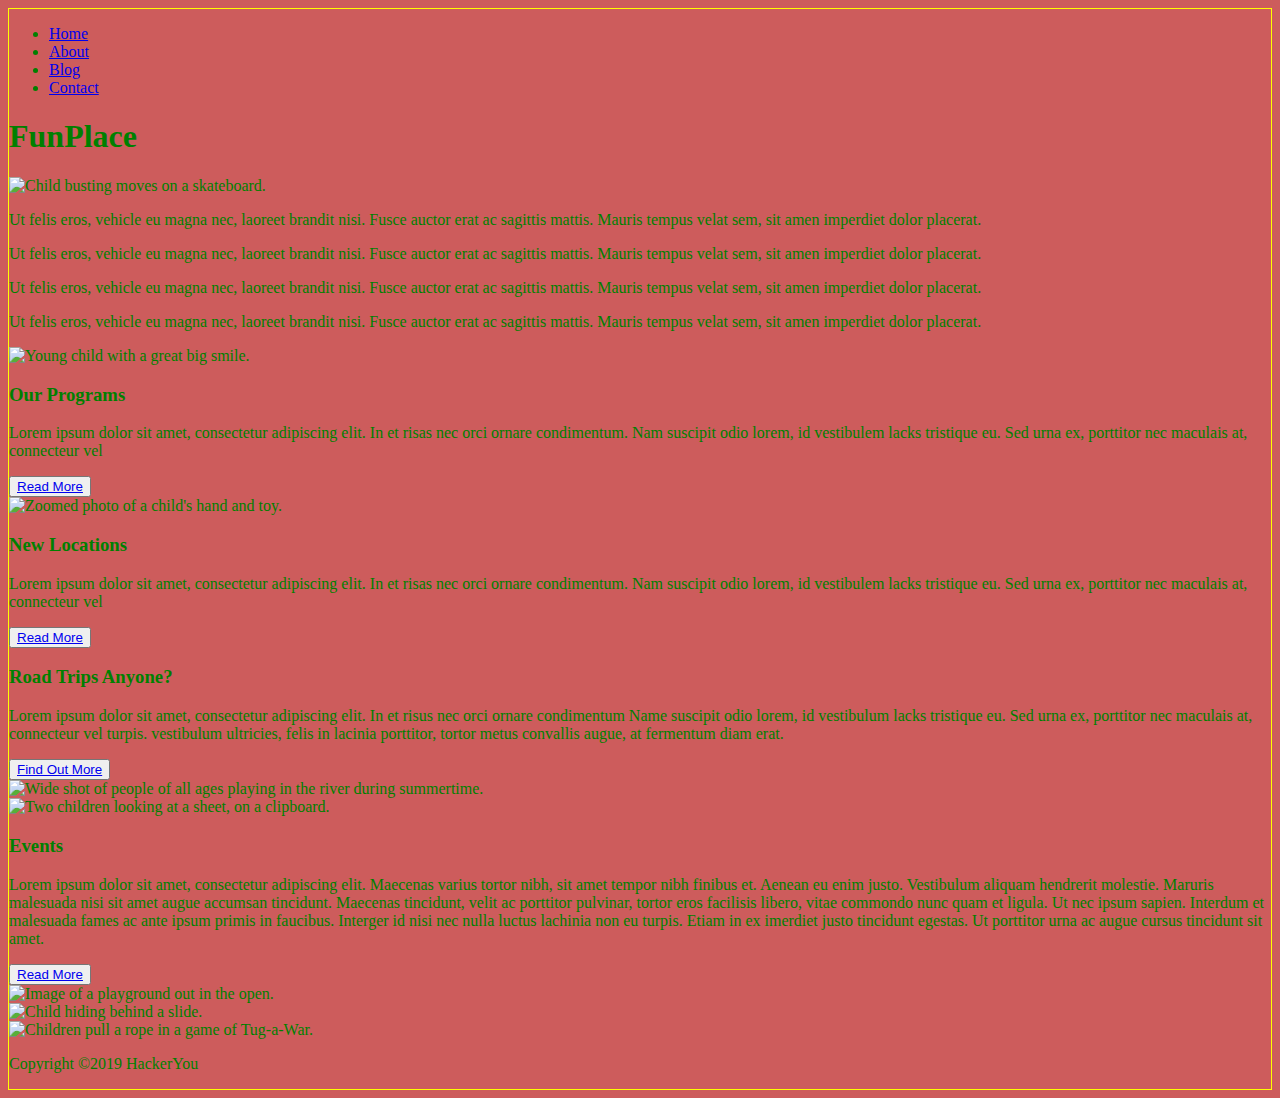
==== index.html @ c9415a41 "initial init. layouts v1.0" ====
<!DOCTYPE html>
<html lang="en">
<head>
  <meta charset="UTF-8">
  <meta name="viewport" content="width=device-width, initial-scale=1.0">
  <meta http-equiv="X-UA-Compatible" content="ie=edge">
  <title>FunPlace</title>
  <!-- LINK(S): These are links to font types (GOOGLE FONTS). -->
  <link href="https://fonts.googleapis.com/css?family=Roboto:300,400,700|Walter+Turncoat" rel="stylesheet">
  <!-- LINK(S): These are links to webpage ICON/ LOGO. -->
  <!-- LINK(S): These are links to font logos (FONTAWESOME). -->
  <link rel="stylesheet" href="https://use.fontawesome.com/releases/v5.8.1/css/all.css"
    integrity="sha384-50oBUHEmvpQ+1lW4y57PTFmhCaXp0ML5d60M1M7uH2+nqUivzIebhndOJK28anvf" crossorigin="anonymous">
  <!-- LINK(S): These are links to STYLESHEETS. -->
  <link rel="stylesheet" type="text/css" href="./styles/styles.css">
</head>
  <body>
    <!-- ----------------------------------------------------------------------------------------------------- -->
    <!-- HEADER: HERO | START (Header Hero/ Top Navigation/ HERO H1 + Img) -->
    <header class="hero">
      <!-- ADD: BACKGROUND Image (Playground) onto .hero -->
      <div class="wrapper">
        <nav class="topNavi">
          <ul>
            <li> <a href="#home">Home</a></li>
            <li> <a href="#about">About</a></li>
            <li><a href="#blog">Blog</a></li>
            <li><a href="#contact">Contact</a></li>
          </ul>
        </nav>
        <div class="heroLeft">
          <h1>FunPlace</h1>
        </div>
        <div class="heroRight">
          <img src="" alt="Child busting moves on a skateboard.">
        </div>
      </div>
    </header>
    <!-- SECTION: HERO  | END -->
    <!-- ----------------------------------------------------------------------------------------------------- -->
    <!-- SECTION: ABOUT | START (About Information Left + Right) -->
    <section class="about">
      <div class="aboutLeft">
        <!-- ABOUT: NEW SPACE -->
        <div class="aboutContent">
          <div class="aboutIcons">
            <i class="fas fa-home"></i>
          </div>
          <div class="aboutText">
            <!-- PLACEHOLDER: TEXT -->
            <p>Ut felis eros, vehicle eu magna nec, laoreet brandit nisi. Fusce auctor erat ac sagittis mattis. Mauris tempus velat
            sem, sit amen imperdiet dolor placerat.</p>
          </div>
        </div>
        <!-- ABOUT: BLOG -->
        <div class="aboutContent">
          <div class="aboutIcons">
            <!-- PLACEHOLDER: ICON -->
            <i class="fas fa-file"></i>
          </div>
          <div class="aboutText">
            <!-- PLACEHOLDER: TEXT -->
            <p>Ut felis eros, vehicle eu magna nec, laoreet brandit nisi. Fusce auctor erat ac sagittis mattis. Mauris tempus
              velat
              sem, sit amen imperdiet dolor placerat.</p>
          </div>
        </div>
      </div>
      <div class="aboutRight">
        <!-- ABOUT: CONMMUNITY -->
        <div class="aboutContent">
          <div class="aboutIcons">
            <i class="fas fa-users"></i>
          </div>
          <div class="aboutText">
            <!-- PLACEHOLDER: TEXT -->
            <p>Ut felis eros, vehicle eu magna nec, laoreet brandit nisi. Fusce auctor erat ac sagittis mattis. Mauris tempus velat sem, sit amen imperdiet dolor placerat.</p>
          </div>
        </div>
        <!-- ABOUT: CONTACT -->
        <div class="aboutContent">
          <div class="aboutIcons">
            <i class="fas fa-phone"></i>
          </div>
          <div class="aboutText">
            <!-- PLACEHOLDER: TEXT -->
            <p>Ut felis eros, vehicle eu magna nec, laoreet brandit nisi. Fusce auctor erat ac sagittis mattis. Mauris tempus velat sem, sit amen imperdiet dolor placerat.</p>
          </div>
        </div>
      </div>
    </section>
    <!-- SECTION: ABOUT | END -->
    <!-- ----------------------------------------------------------------------------------------------------- -->
    <!-- SECTION: INFORMATION | START (Information TOP: Image Left + Text Left, BOTTOM: Text Right, Image Left)-->
    <section class="information">
      <!-- NOTE: No general wrapper needed because of margining layouts -->
      <!-- NOTE: Layout vertical or horizontal? -->
      <div class="infoTop">
        <div class="infoImage">
          <img src="" alt="Young child with a great big smile. ">
        </div>
        <div class="infoText">
          <h3>Our Programs</h3>
          <p>Lorem ipsum dolor sit amet, consectetur adipiscing elit. In et risas nec orci ornare condimentum. Nam suscipit odio
          lorem, id vestibulem lacks tristique eu. Sed urna ex, porttitor nec maculais at, connecteur vel</p>
          <div class="buttonWrapper">
            <button><a href="#readMore">Read More</a></button>
          </div>
        </div>
      </div>
      <div class="infoBottom">
        <div class="infoImage">
          <img src="" alt="Zoomed photo of a child's hand and toy. ">
        </div>
        <div class="infoText">
          <h3>New Locations</h3>
          <p>Lorem ipsum dolor sit amet, consectetur adipiscing elit. In et risas nec orci ornare condimentum. Nam suscipit odio
          lorem, id vestibulem lacks tristique eu. Sed urna ex, porttitor nec maculais at, connecteur vel</p>
          <div class="buttonWrapper">
            <button><a href="#readMore">Read More</a></button>
          </div>
        </div>
      </div>
    </section>
    <!-- SECTION: INFORMATION | END -->
    <!-- ----------------------------------------------------------------------------------------------------- -->
    <!-- SECTION: ROADTRIP | START (Roadtrip Text + Banner Image) -->
    <section class="roadTrip">
      <div class="wrapper">
        <div class="roadTripText">
          <h3>Road Trips Anyone?</h3>
          <p>Lorem ipsum dolor sit amet, consectetur adipiscing elit. In et risus nec orci ornare condimentum Name suscipit odio
          lorem, id vestibulum lacks tristique eu. Sed urna ex, porttitor nec maculais at, connecteur vel turpis. vestibulum
          ultricies, felis in lacinia porttitor, tortor metus convallis augue, at fermentum diam erat.</p>
          <div class="buttonWrapper">
            <button><a href="#readMore">Find Out More</a></button>
          </div>
        </div>
        <div class="roadTripImage">
          <img src="" alt="Wide shot of people of all ages playing in the river during summertime.">
        </div>
      </div>
    </section>
    <!-- SECTION: ROADTRIP | END -->
    <!-- ----------------------------------------------------------------------------------------------------- -->
    <!-- SECTION: EVENTS| START (Image Left + Event Text ) -->
    <section class="events">
      <div class="wrapper">
        <div class="eventsImage">
          <img src="" alt="Two children looking at a sheet, on a clipboard.">
        </div>
        <div class="eventsText">
          <h3>Events</h3>
          <p>Lorem ipsum dolor sit amet, consectetur adipiscing elit. Maecenas varius tortor nibh, sit amet tempor nibh finibus
          et. Aenean eu enim justo. Vestibulum aliquam hendrerit molestie. Maruris malesuada nisi sit amet augue accumsan tincidunt.
          Maecenas tincidunt, velit ac porttitor pulvinar, tortor eros facilisis libero, vitae commondo nunc quam et ligula. Ut nec
          ipsum sapien. Interdum et malesuada fames ac ante ipsum primis in faucibus. Interger id nisi nec nulla luctus lachinia non
          eu turpis. Etiam in ex imerdiet justo tincidunt egestas. Ut porttitor urna ac augue cursus tincidunt sit amet.</p>
          <div class="buttonWrapper">
            <button><a href="#readMore">Read More</a></button>
          </div>
        </div>
      </div>
    </section>
    <!-- SECTION: EVENTS | END -->
    <!-- ----------------------------------------------------------------------------------------------------- -->
    <!-- SECTION: GALLERY | START (3X Image - Playground, Child Hiding, Tug a War) -->
    <section class="gallery">
      <div class="wrapper">
        <div class="galleryImage">
          <img src="" alt="Image of a playground out in the open.">
        </div>
        <div class="galleryImage">
          <img src="" alt="Child hiding behind a slide.">
        </div>
        <div class="galleryImage">
          <img src="" alt="Children pull a rope in a game of Tug-a-War.">
        </div>
      </div>
    </section>
    <!-- SECTION: GALLERY | END -->
    <!-- ----------------------------------------------------------------------------------------------------- -->
    <!-- SECTION: FOOTER | START (Copyright) -->
    <footer class="copyRight">
      <p>Copyright &copy;2019 HackerYou</p>
    </footer>
    <!-- SECTION: FOOTER | END -->
    <!-- ----------------------------------------------------------------------------------------------------- -->
  </body>
</html>
---- styles/styles.css ----
body {
  background: indianred;
  color: green;
  border: 1px solid yellow;
}
/*# sourceMappingURL=styles.css.map */
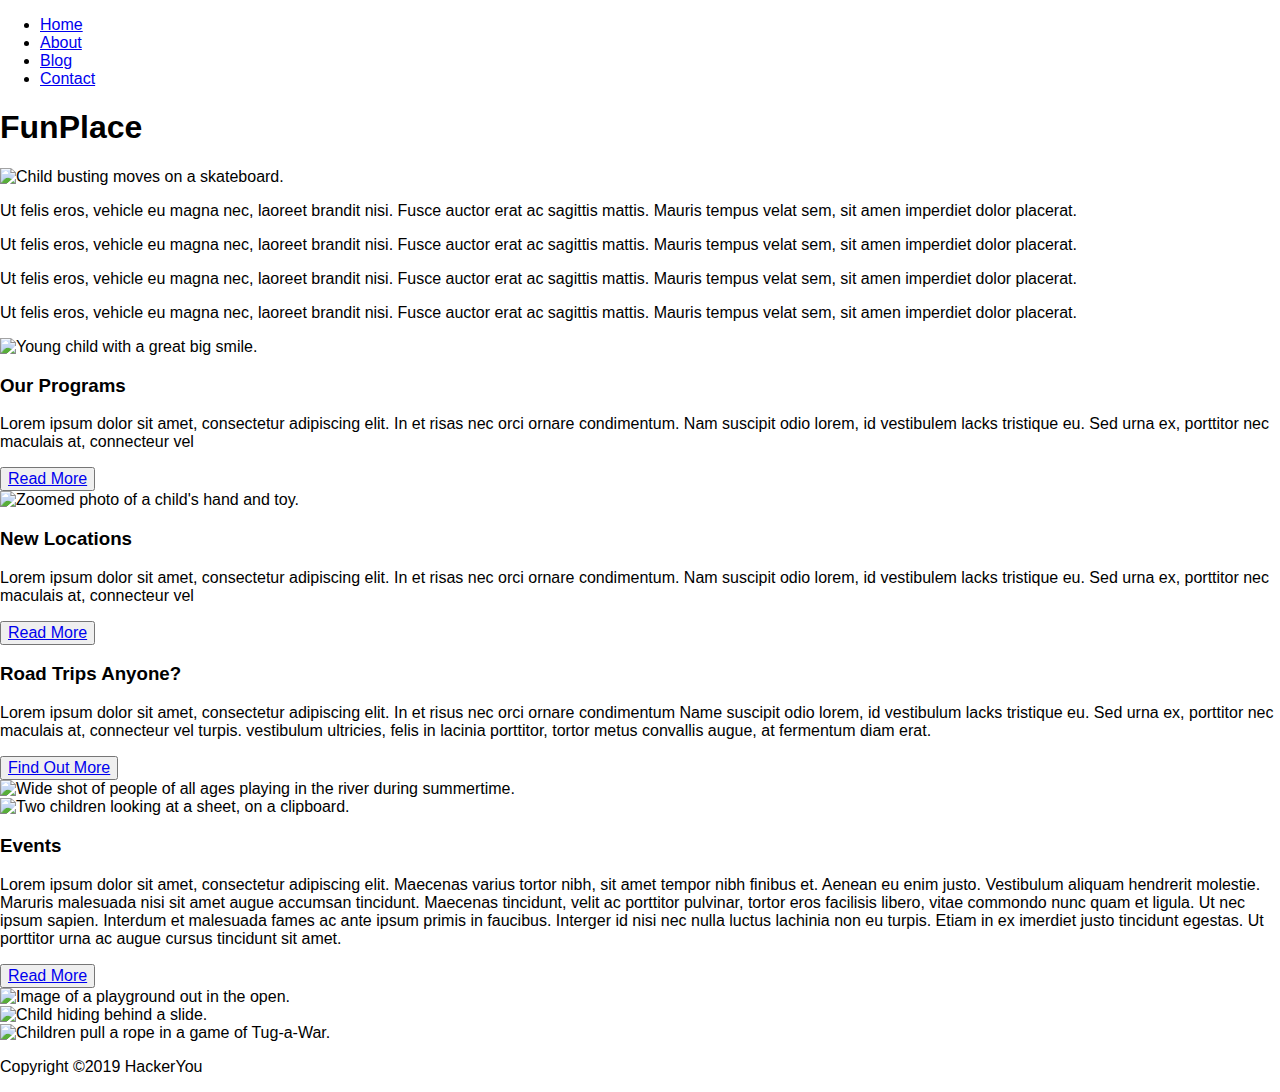
==== commit 14ab1dda: "scss folders added, imported" ====
--- a/index.html
+++ b/index.html
@@ -12,7 +12,7 @@
   <link rel="stylesheet" href="https://use.fontawesome.com/releases/v5.8.1/css/all.css"
     integrity="sha384-50oBUHEmvpQ+1lW4y57PTFmhCaXp0ML5d60M1M7uH2+nqUivzIebhndOJK28anvf" crossorigin="anonymous">
   <!-- LINK(S): These are links to STYLESHEETS. -->
-  <link rel="stylesheet" type="text/css" href="./styles/styles.css">
+  <link rel="stylesheet" type="text/css" href="./styles/main.css">
 </head>
   <body>
     <!-- ----------------------------------------------------------------------------------------------------- -->
@@ -180,11 +180,11 @@
     </section>
     <!-- SECTION: GALLERY | END -->
     <!-- ----------------------------------------------------------------------------------------------------- -->
-    <!-- SECTION: FOOTER | START (Copyright) -->
+    <!-- FOOTER: COPYRIGHT | START (Copyright) -->
     <footer class="copyRight">
       <p>Copyright &copy;2019 HackerYou</p>
     </footer>
-    <!-- SECTION: FOOTER | END -->
+    <!-- FOOTER: COPYRIGHT | END -->
     <!-- ----------------------------------------------------------------------------------------------------- -->
   </body>
-</html>+</html>
--- a/styles/main.css
+++ b/styles/main.css
@@ -0,0 +1,183 @@
+article, aside, details, figcaption, figure, footer, header, hgroup, nav, section, summary {
+  display: block;
+}
+
+audio, canvas, video {
+  display: inline-block;
+}
+
+audio:not([controls]) {
+  display: none;
+  height: 0;
+}
+
+[hidden] {
+  display: none;
+}
+
+html {
+  font-family: sans-serif;
+  -webkit-text-size-adjust: 100%;
+  -ms-text-size-adjust: 100%;
+}
+
+a:focus {
+  outline: thin dotted;
+}
+
+a:active, a:hover {
+  outline: 0;
+}
+
+h1 {
+  font-size: 2em;
+}
+
+abbr[title] {
+  border-bottom: 1px dotted;
+}
+
+b, strong {
+  font-weight: 700;
+}
+
+dfn {
+  font-style: italic;
+}
+
+mark {
+  background: #ff0;
+  color: #000;
+}
+
+code, kbd, pre, samp {
+  font-family: monospace, serif;
+  font-size: 1em;
+}
+
+pre {
+  white-space: pre-wrap;
+  word-wrap: break-word;
+}
+
+q {
+  quotes: \201C \201D \2018 \2019;
+}
+
+small {
+  font-size: 80%;
+}
+
+sub, sup {
+  font-size: 75%;
+  line-height: 0;
+  position: relative;
+  vertical-align: baseline;
+}
+
+sup {
+  top: -.5em;
+}
+
+sub {
+  bottom: -.25em;
+}
+
+img {
+  border: 0;
+}
+
+svg:not(:root) {
+  overflow: hidden;
+}
+
+fieldset {
+  border: 1px solid silver;
+  margin: 0 2px;
+  padding: .35em .625em .75em;
+}
+
+button, input, select, textarea {
+  font-family: inherit;
+  font-size: 100%;
+  margin: 0;
+}
+
+button, input {
+  line-height: normal;
+}
+
+button, html input[type=button], input[type=reset], input[type=submit] {
+  -webkit-appearance: button;
+  cursor: pointer;
+}
+
+button[disabled], input[disabled] {
+  cursor: default;
+}
+
+input[type=checkbox], input[type=radio] {
+  -webkit-box-sizing: border-box;
+          box-sizing: border-box;
+  padding: 0;
+}
+
+input[type=search] {
+  -webkit-appearance: textfield;
+  -webkit-box-sizing: content-box;
+  box-sizing: content-box;
+}
+
+input[type=search]::-webkit-search-cancel-button, input[type=search]::-webkit-search-decoration {
+  -webkit-appearance: none;
+}
+
+textarea {
+  overflow: auto;
+  vertical-align: top;
+}
+
+table {
+  border-collapse: collapse;
+  border-spacing: 0;
+}
+
+body, figure {
+  margin: 0;
+}
+
+legend, button::-moz-focus-inner, input::-moz-focus-inner {
+  border: 0;
+  padding: 0;
+}
+
+.clearfix:after {
+  visibility: hidden;
+  display: block;
+  font-size: 0;
+  content: '';
+  clear: both;
+  height: 0;
+}
+
+* {
+  -webkit-box-sizing: border-box;
+  box-sizing: border-box;
+  -webkit-font-smoothing: antialiased;
+  -moz-osx-font-smoothing: grayscale;
+}
+
+.visuallyHidden:not(:focus):not(:active) {
+  position: absolute;
+  width: 1px;
+  height: 1px;
+  margin: -1px;
+  border: 0;
+  padding: 0;
+  white-space: nowrap;
+  -webkit-clip-path: inset(100%);
+          clip-path: inset(100%);
+  clip: rect(0 0 0);
+  overflow: hidden;
+}
+/*# sourceMappingURL=main.css.map */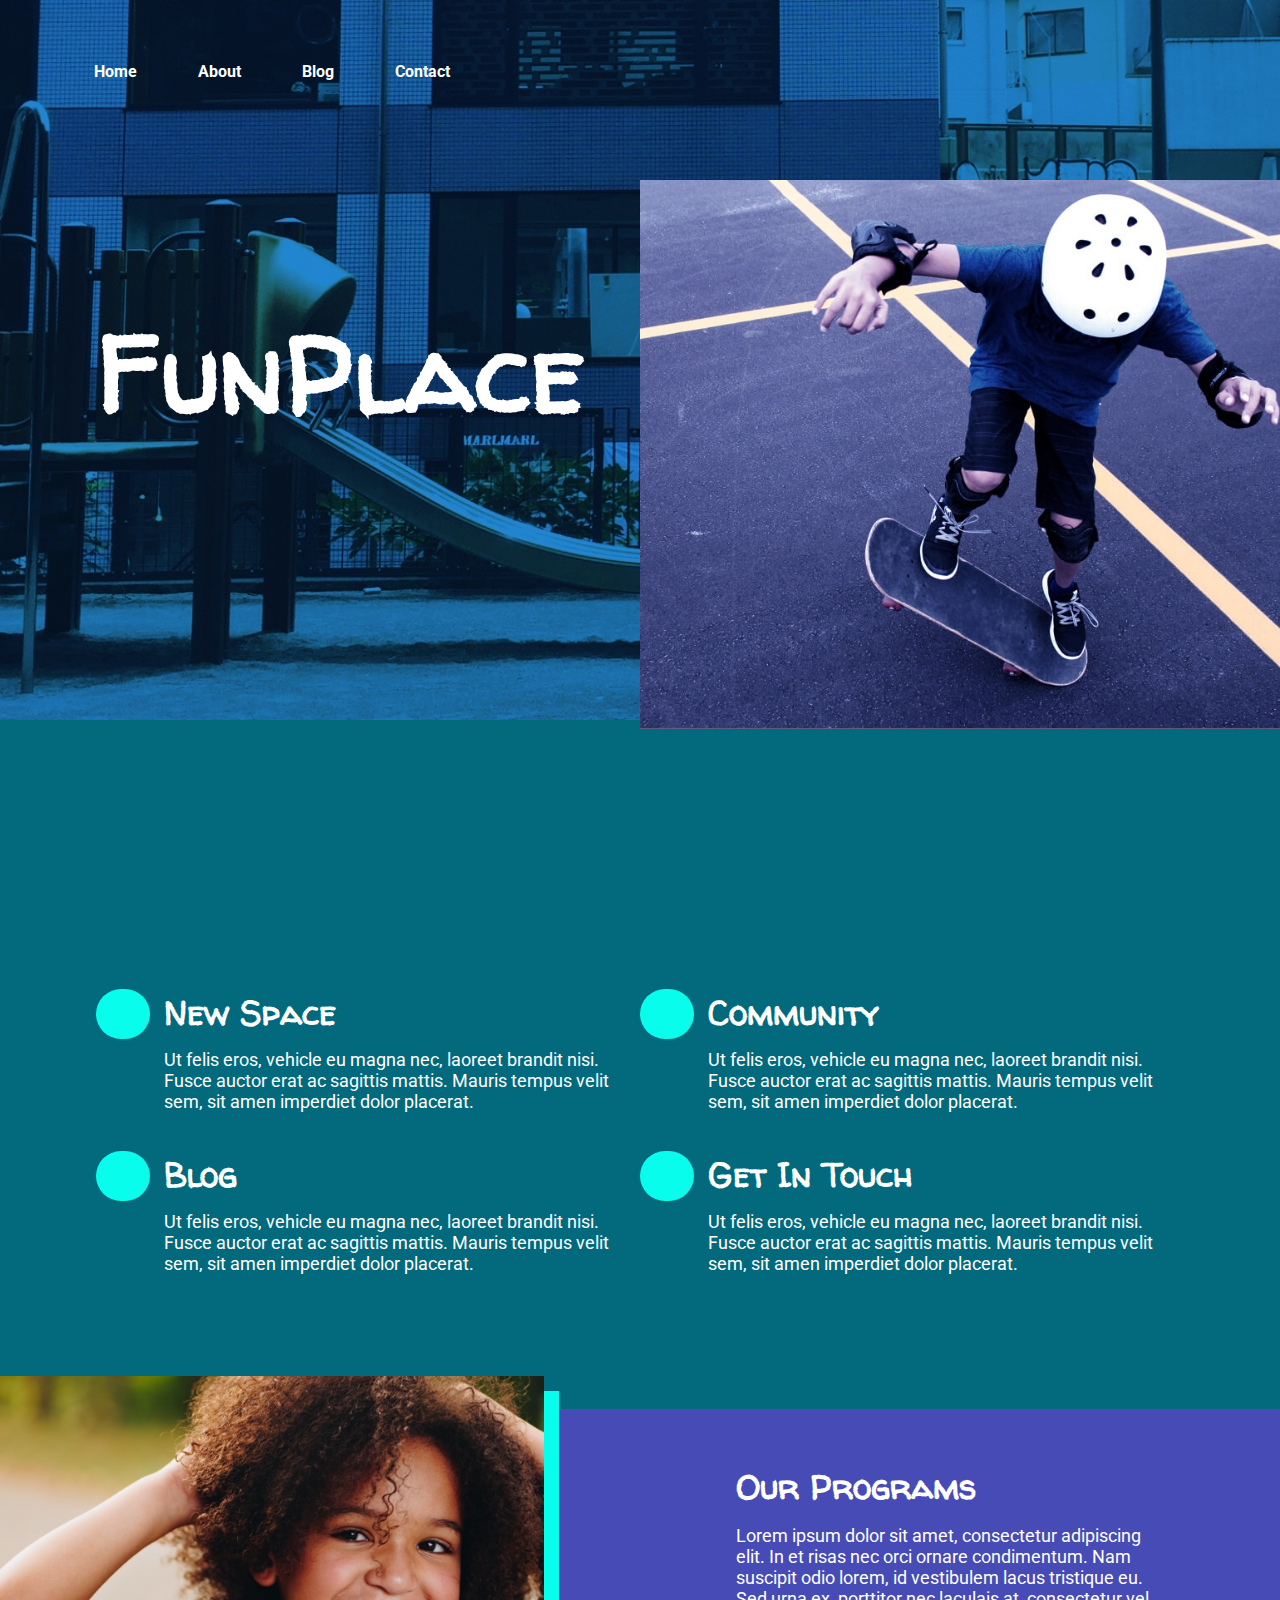
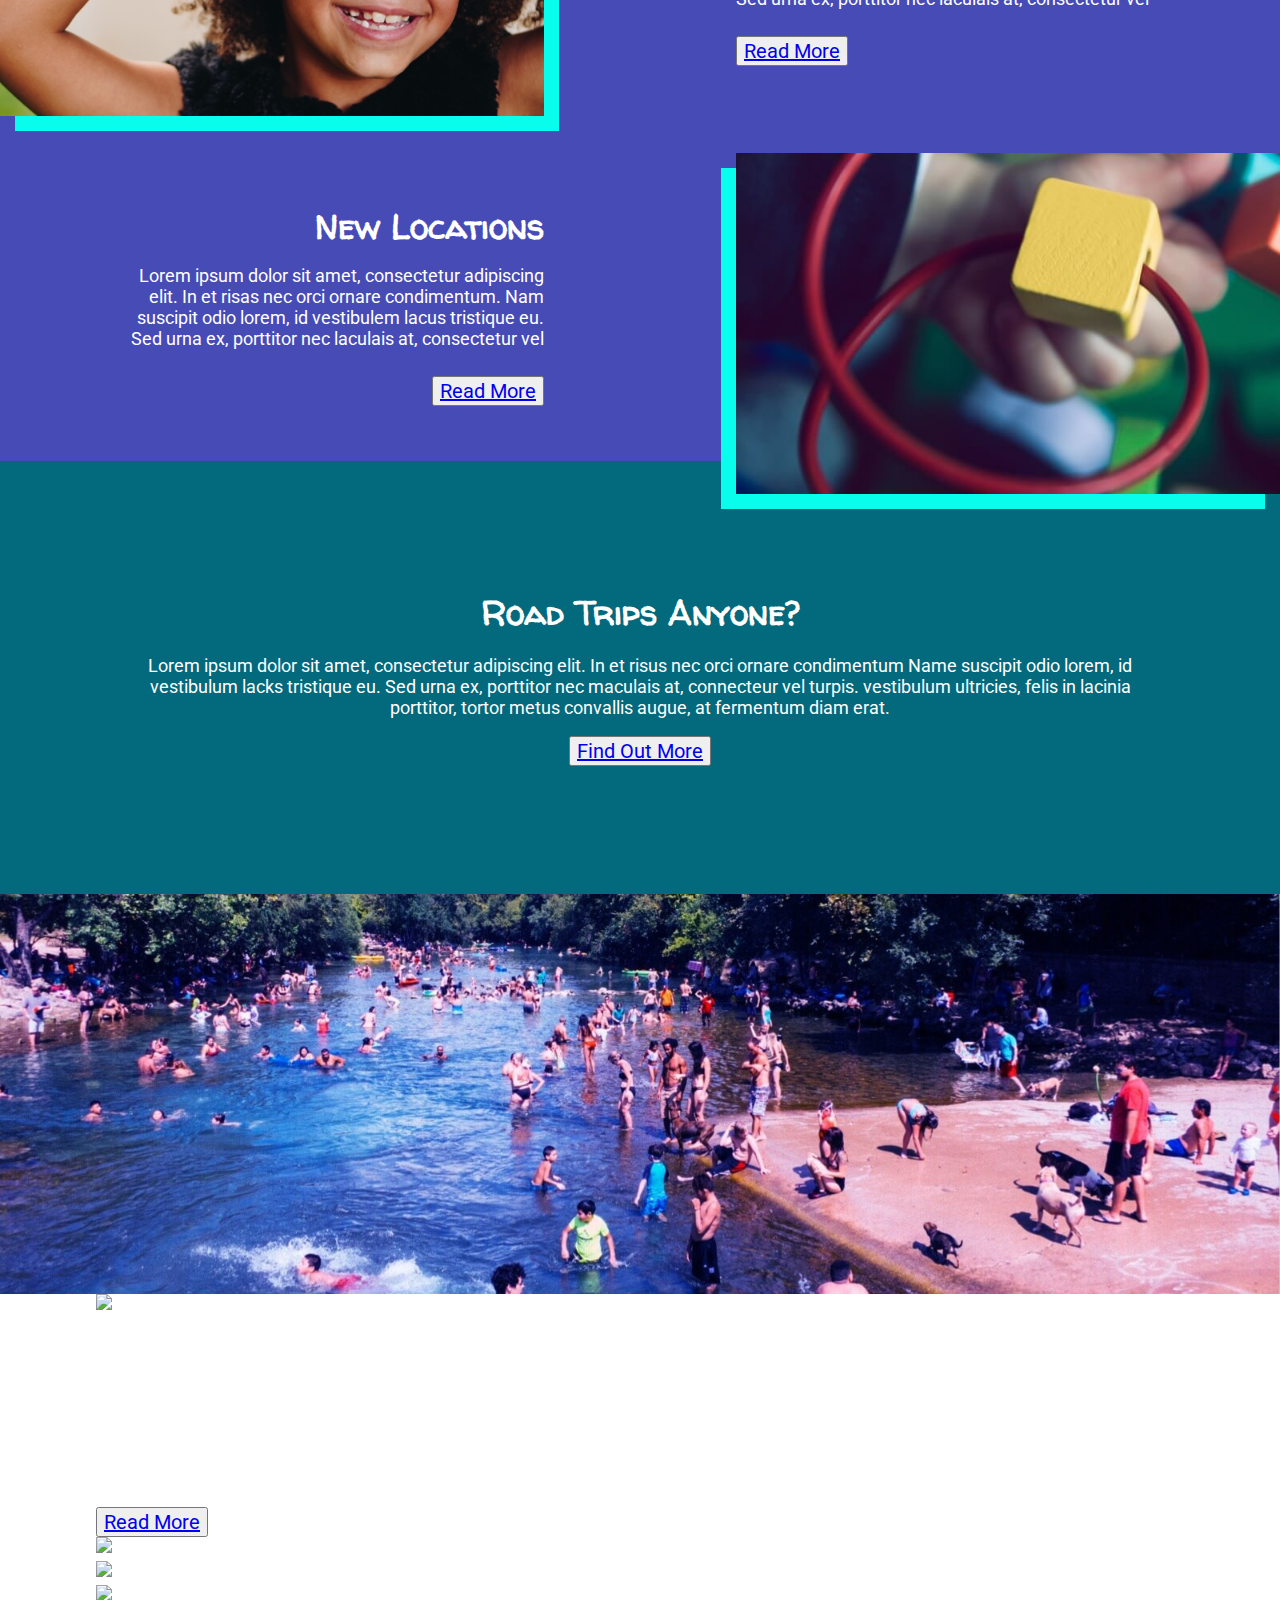
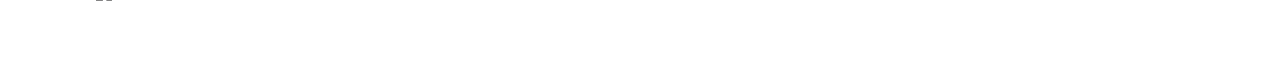
==== commit b5d52490: "road trips, banner" ====
--- a/index.html
+++ b/index.html
@@ -28,11 +28,13 @@
             <li><a href="#contact">Contact</a></li>
           </ul>
         </nav>
-        <div class="heroLeft">
-          <h1>FunPlace</h1>
-        </div>
-        <div class="heroRight">
-          <img src="" alt="Child busting moves on a skateboard.">
+          <div class="heroContainer">
+          <div class="heroLeft">
+            <h1>FunPlace</h1>
+          </div>
+          <div class="heroRight">
+            <img src="./images/homeBoxHeader.jpg" alt="Child busting moves on a skateboard.">
+          </div>
         </div>
       </div>
     </header>
@@ -40,51 +42,49 @@
     <!-- ----------------------------------------------------------------------------------------------------- -->
     <!-- SECTION: ABOUT | START (About Information Left + Right) -->
     <section class="about">
-      <div class="aboutLeft">
-        <!-- ABOUT: NEW SPACE -->
-        <div class="aboutContent">
-          <div class="aboutIcons">
-            <i class="fas fa-home"></i>
+      <div class="wrapper">
+        <div class="aboutLeft">
+          <!-- ABOUT: NEW SPACE -->
+          <div class="aboutContent">
+            <div class="aboutIcons">
+              <i class="fas fa-home"></i>
+            </div>
+            <div class="aboutText">
+              <h2>New Space</h2>
+              <p>Ut felis eros, vehicle eu magna nec, laoreet brandit nisi. Fusce auctor erat ac sagittis mattis. Mauris tempus velit sem, sit amen imperdiet dolor placerat.</p>
+            </div>
           </div>
-          <div class="aboutText">
-            <!-- PLACEHOLDER: TEXT -->
-            <p>Ut felis eros, vehicle eu magna nec, laoreet brandit nisi. Fusce auctor erat ac sagittis mattis. Mauris tempus velat
-            sem, sit amen imperdiet dolor placerat.</p>
+          <!-- ABOUT: BLOG -->
+          <div class="aboutContent">
+            <div class="aboutIcons">
+              <i class="fas fa-file"></i>
+            </div>
+            <div class="aboutText">
+              <h2>Blog</h2>
+              <p>Ut felis eros, vehicle eu magna nec, laoreet brandit nisi. Fusce auctor erat ac sagittis mattis. Mauris tempus velit sem, sit amen imperdiet dolor placerat.</p>
+            </div>
           </div>
         </div>
-        <!-- ABOUT: BLOG -->
-        <div class="aboutContent">
-          <div class="aboutIcons">
-            <!-- PLACEHOLDER: ICON -->
-            <i class="fas fa-file"></i>
+        <div class="aboutRight">
+          <!-- ABOUT: CONMMUNITY -->
+          <div class="aboutContent">
+            <div class="aboutIcons">
+              <i class="fas fa-users"></i>
+            </div>
+            <div class="aboutText">
+              <h2>Community</h2>
+              <p>Ut felis eros, vehicle eu magna nec, laoreet brandit nisi. Fusce auctor erat ac sagittis mattis. Mauris tempus velit sem, sit amen imperdiet dolor placerat.</p>
+            </div>
           </div>
-          <div class="aboutText">
-            <!-- PLACEHOLDER: TEXT -->
-            <p>Ut felis eros, vehicle eu magna nec, laoreet brandit nisi. Fusce auctor erat ac sagittis mattis. Mauris tempus
-              velat
-              sem, sit amen imperdiet dolor placerat.</p>
-          </div>
-        </div>
-      </div>
-      <div class="aboutRight">
-        <!-- ABOUT: CONMMUNITY -->
-        <div class="aboutContent">
-          <div class="aboutIcons">
-            <i class="fas fa-users"></i>
-          </div>
-          <div class="aboutText">
-            <!-- PLACEHOLDER: TEXT -->
-            <p>Ut felis eros, vehicle eu magna nec, laoreet brandit nisi. Fusce auctor erat ac sagittis mattis. Mauris tempus velat sem, sit amen imperdiet dolor placerat.</p>
-          </div>
-        </div>
-        <!-- ABOUT: CONTACT -->
-        <div class="aboutContent">
-          <div class="aboutIcons">
-            <i class="fas fa-phone"></i>
-          </div>
-          <div class="aboutText">
-            <!-- PLACEHOLDER: TEXT -->
-            <p>Ut felis eros, vehicle eu magna nec, laoreet brandit nisi. Fusce auctor erat ac sagittis mattis. Mauris tempus velat sem, sit amen imperdiet dolor placerat.</p>
+          <!-- ABOUT: CONTACT -->
+          <div class="aboutContent">
+            <div class="aboutIcons">
+              <i class="fas fa-phone"></i>
+            </div>
+            <div class="aboutText">
+              <h2>Get In Touch</h2>
+              <p>Ut felis eros, vehicle eu magna nec, laoreet brandit nisi. Fusce auctor erat ac sagittis mattis. Mauris tempus velit sem, sit amen imperdiet dolor placerat.</p>
+            </div>
           </div>
         </div>
       </div>
@@ -95,27 +95,27 @@
     <section class="information">
       <!-- NOTE: No general wrapper needed because of margining layouts -->
       <!-- NOTE: Layout vertical or horizontal? -->
-      <div class="infoTop">
-        <div class="infoImage">
-          <img src="" alt="Young child with a great big smile. ">
+      <div class="infoLeft">
+        <div class="infoImageLeft">
+          <img src="./images/leftImage.jpg" alt="Young child with a great big smile. ">
         </div>
-        <div class="infoText">
-          <h3>Our Programs</h3>
+        <div class="infoTextLeft">
+          <h2>New Locations</h2>
           <p>Lorem ipsum dolor sit amet, consectetur adipiscing elit. In et risas nec orci ornare condimentum. Nam suscipit odio
-          lorem, id vestibulem lacks tristique eu. Sed urna ex, porttitor nec maculais at, connecteur vel</p>
+          lorem, id vestibulem lacus tristique eu. Sed urna ex, porttitor nec laculais at, consectetur vel</p>
           <div class="buttonWrapper">
             <button><a href="#readMore">Read More</a></button>
           </div>
         </div>
       </div>
-      <div class="infoBottom">
-        <div class="infoImage">
-          <img src="" alt="Zoomed photo of a child's hand and toy. ">
+      <div class="infoRight">
+        <div class="infoImageRight">
+          <img src="./images/rightImage.jpg" alt="Zoomed photo of a child's hand and toy. ">
         </div>
-        <div class="infoText">
-          <h3>New Locations</h3>
+        <div class="infoTextRight">
+          <h2>Our Programs</h2>
           <p>Lorem ipsum dolor sit amet, consectetur adipiscing elit. In et risas nec orci ornare condimentum. Nam suscipit odio
-          lorem, id vestibulem lacks tristique eu. Sed urna ex, porttitor nec maculais at, connecteur vel</p>
+          lorem, id vestibulem lacus tristique eu. Sed urna ex, porttitor nec laculais at, consectetur vel</p>
           <div class="buttonWrapper">
             <button><a href="#readMore">Read More</a></button>
           </div>
@@ -128,7 +128,8 @@
     <section class="roadTrip">
       <div class="wrapper">
         <div class="roadTripText">
-          <h3>Road Trips Anyone?</h3>
+          <!-- NOTE: Only R is captizalized, find CSS to target only the R? -->
+          <h2>Road Trips Anyone?</h2>
           <p>Lorem ipsum dolor sit amet, consectetur adipiscing elit. In et risus nec orci ornare condimentum Name suscipit odio
           lorem, id vestibulum lacks tristique eu. Sed urna ex, porttitor nec maculais at, connecteur vel turpis. vestibulum
           ultricies, felis in lacinia porttitor, tortor metus convallis augue, at fermentum diam erat.</p>
@@ -136,9 +137,9 @@
             <button><a href="#readMore">Find Out More</a></button>
           </div>
         </div>
-        <div class="roadTripImage">
-          <img src="" alt="Wide shot of people of all ages playing in the river during summertime.">
-        </div>
+      </div>
+      <div class="roadTripImage">
+        <img src="./images/banner.jpg" alt="Wide shot of people of all ages playing in the river during summertime.">
       </div>
     </section>
     <!-- SECTION: ROADTRIP | END -->
@@ -150,7 +151,7 @@
           <img src="" alt="Two children looking at a sheet, on a clipboard.">
         </div>
         <div class="eventsText">
-          <h3>Events</h3>
+          <h2>Events</h2>
           <p>Lorem ipsum dolor sit amet, consectetur adipiscing elit. Maecenas varius tortor nibh, sit amet tempor nibh finibus
           et. Aenean eu enim justo. Vestibulum aliquam hendrerit molestie. Maruris malesuada nisi sit amet augue accumsan tincidunt.
           Maecenas tincidunt, velit ac porttitor pulvinar, tortor eros facilisis libero, vitae commondo nunc quam et ligula. Ut nec
@@ -188,3 +189,5 @@
     <!-- ----------------------------------------------------------------------------------------------------- -->
   </body>
 </html>
+
+<!-- Test -->
--- a/styles/main.css
+++ b/styles/main.css
@@ -180,4 +180,234 @@
   clip: rect(0 0 0);
   overflow: hidden;
 }
+
+.topNavi {
+  padding-top: 4.5%;
+  margin-left: 5%;
+}
+
+ul {
+  display: -webkit-box;
+  display: -ms-flexbox;
+  display: flex;
+  list-style: none;
+  margin: 0%;
+  padding: 0%;
+}
+
+ul li {
+  margin: 0% 2.5%;
+}
+
+ul li a {
+  color: #FFFFFF;
+  font-size: 0.78rem;
+  font-weight: 700;
+  text-decoration: none;
+}
+
+.hero {
+  background: url(/images/homeHeader.jpg) no-repeat;
+  background-size: cover;
+  height: 80vh;
+}
+
+.hero .wrapper {
+  margin: 0%;
+  padding: 0%;
+}
+
+.heroContainer {
+  display: -webkit-box;
+  display: -ms-flexbox;
+  display: flex;
+}
+
+.heroLeft,
+.heroRight {
+  width: 50%;
+}
+
+.heroLeft {
+  font-size: 2.75rem;
+  padding: 11% 0% 0% 7.5%;
+}
+
+.heroRight {
+  position: relative;
+}
+
+.heroRight img {
+  position: relative;
+  top: 18%;
+}
+
+.about {
+  background: #03697C;
+}
+
+.about .wrapper {
+  display: -webkit-box;
+  display: -ms-flexbox;
+  display: flex;
+  padding-top: 21%;
+  padding-bottom: 7.5%;
+}
+
+.aboutContent {
+  display: -webkit-box;
+  display: -ms-flexbox;
+  display: flex;
+  padding-bottom: 5%;
+}
+
+.aboutIcons {
+  width: 10%;
+}
+
+.aboutIcons i {
+  -webkit-box-align: center;
+      -ms-flex-align: center;
+          align-items: center;
+  background: #08FDED;
+  border-radius: 25px;
+  color: #474BB5;
+  display: -webkit-box;
+  display: -ms-flexbox;
+  display: flex;
+  height: 50px;
+  -webkit-box-pack: center;
+      -ms-flex-pack: center;
+          justify-content: center;
+  width: 100%;
+}
+
+.aboutText {
+  padding-left: 2.5%;
+  width: 90%;
+}
+
+.aboutText p {
+  margin: 2.5% 0%;
+}
+
+.information {
+  background: #474BB5;
+  display: -webkit-box;
+  display: -ms-flexbox;
+  display: flex;
+}
+
+.infoLeft {
+  padding-right: 7.5%;
+}
+
+.infoImageLeft {
+  position: relative;
+  top: -5%;
+}
+
+.infoImageLeft img {
+  -webkit-box-shadow: 15px 15px;
+          box-shadow: 15px 15px;
+  color: #08FDED;
+}
+
+.infoTextLeft h2,
+.infoTextLeft p,
+.infoTextLeft .buttonWrapper {
+  padding-left: 20%;
+  text-align: right;
+}
+
+.infoRight {
+  display: -webkit-box;
+  display: -ms-flexbox;
+  display: flex;
+  -webkit-box-orient: vertical;
+  -webkit-box-direction: reverse;
+      -ms-flex-direction: column-reverse;
+          flex-direction: column-reverse;
+  padding-left: 7.5%;
+}
+
+.infoImageRight {
+  position: relative;
+  top: 5%;
+}
+
+.infoImageRight img {
+  -webkit-box-shadow: -15px 15px;
+          box-shadow: -15px 15px;
+  color: #08FDED;
+}
+
+.infoTextLeft,
+.infoTextRight {
+  margin-top: 10%;
+  padding-bottom: 10%;
+}
+
+.infoTextLeft p,
+.infoTextRight p {
+  margin: 2.5% 0% 5% 0%;
+}
+
+.infoTextRight p {
+  padding-right: 20%;
+}
+
+.roadTrip {
+  background: #03697C;
+}
+
+.roadTrip .wrapper {
+  padding: 10% 0%;
+}
+
+.roadTripText {
+  text-align: center;
+}
+
+.roadTripText p {
+  padding: 0% 10%;
+}
+
+html {
+  color: #FFFFFF;
+  font-family: "Roboto", sans-serif;
+  font-size: 125%;
+}
+
+.wrapper {
+  display: block;
+  max-width: 100%;
+  padding: 0% 7.5%;
+  width: 100%;
+}
+
+img {
+  display: block;
+  max-width: 100%;
+  width: 100%;
+}
+
+i {
+  font-size: 1.2rem;
+}
+
+h1 {
+  font-family: "Walter Turncoat", cursive;
+}
+
+h2 {
+  font-family: "Walter Turncoat", cursive;
+  font-size: 1.7rem;
+  font-weight: 700;
+  margin: 0%;
+}
+
+p {
+  font-size: .9rem;
+}
 /*# sourceMappingURL=main.css.map */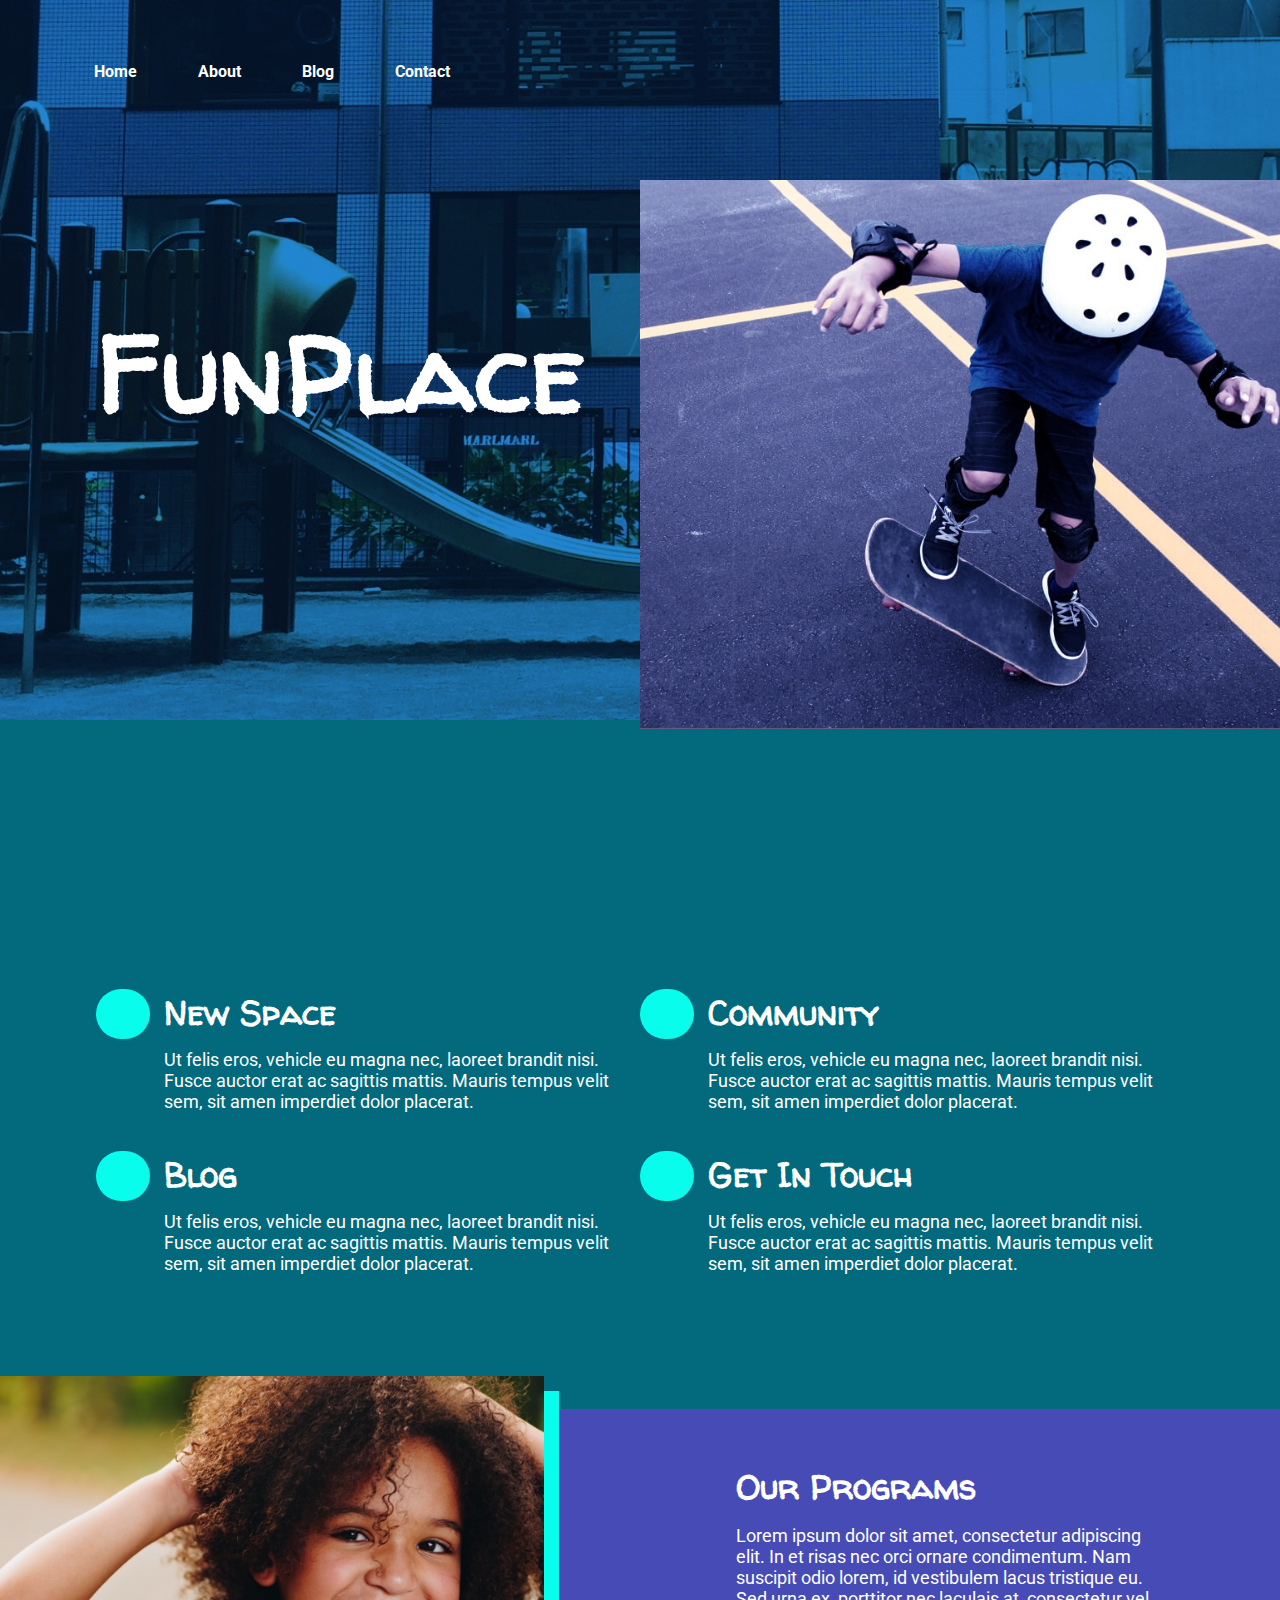
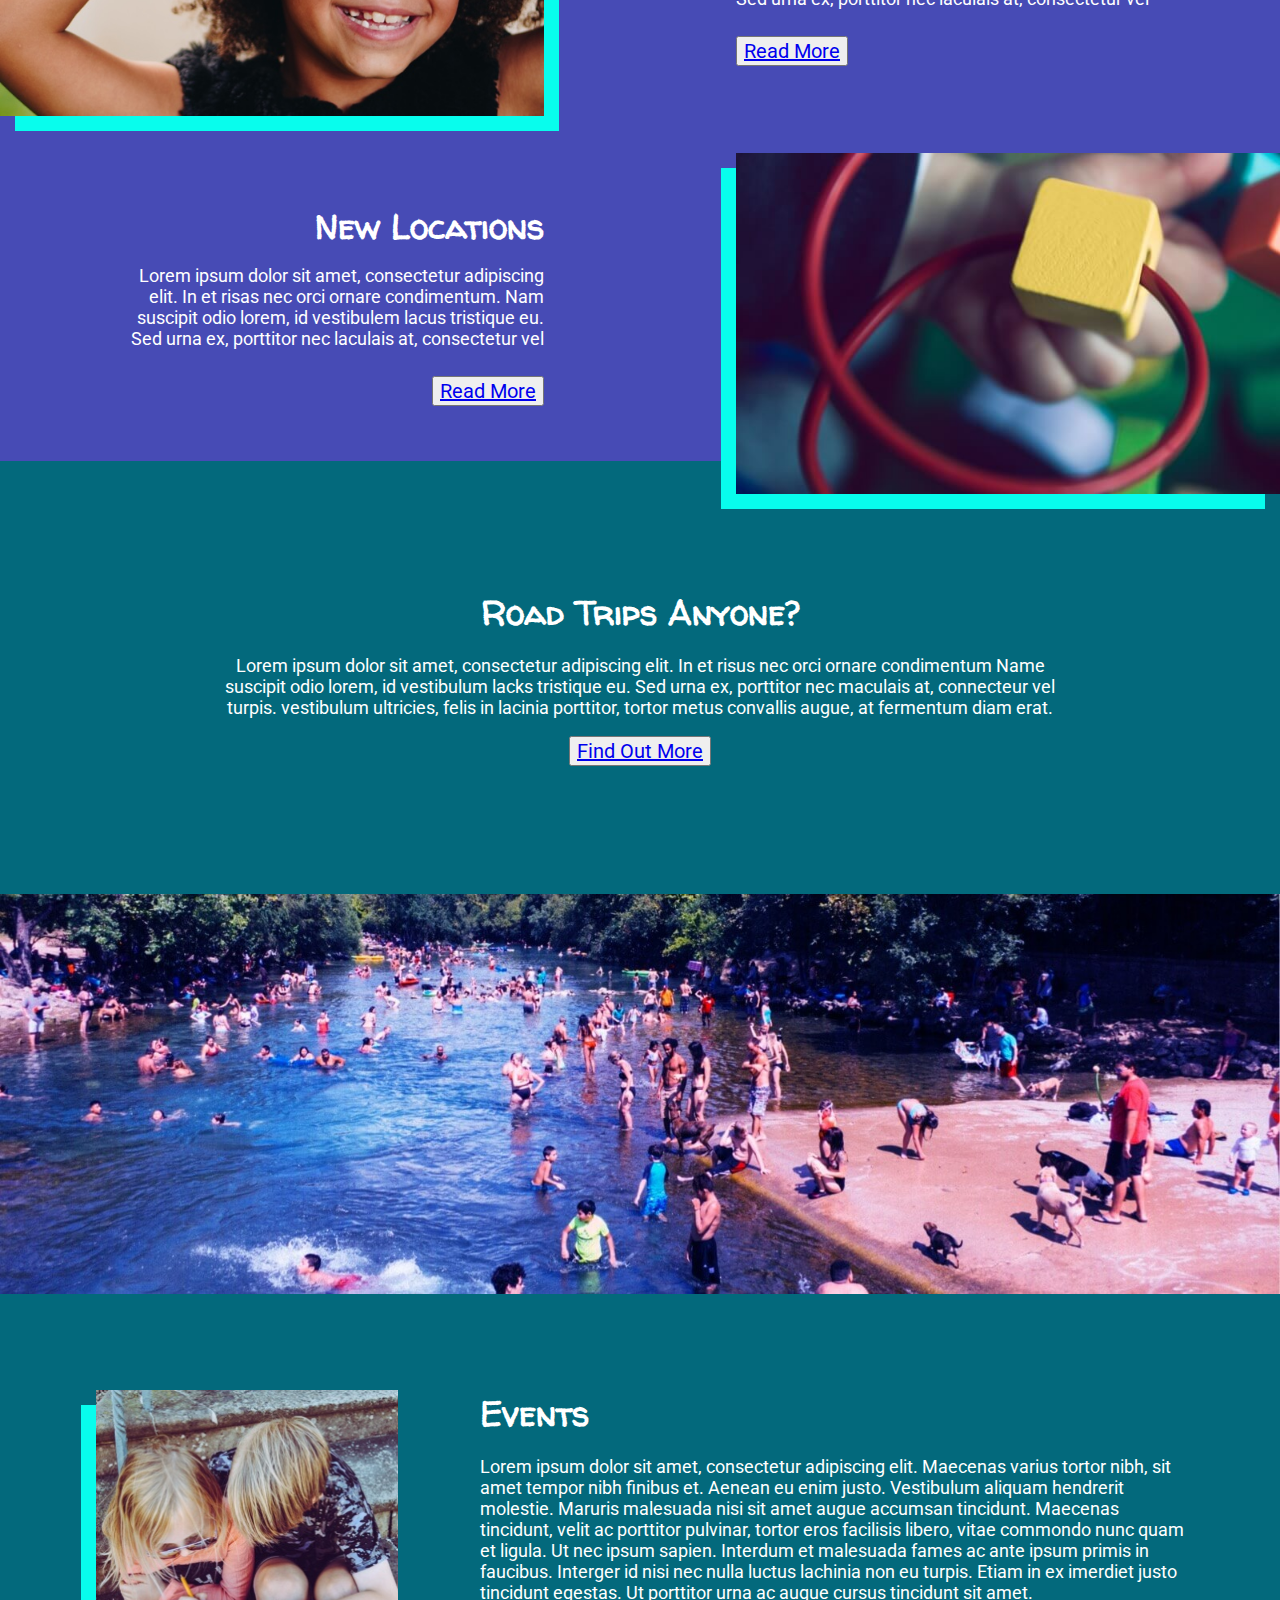
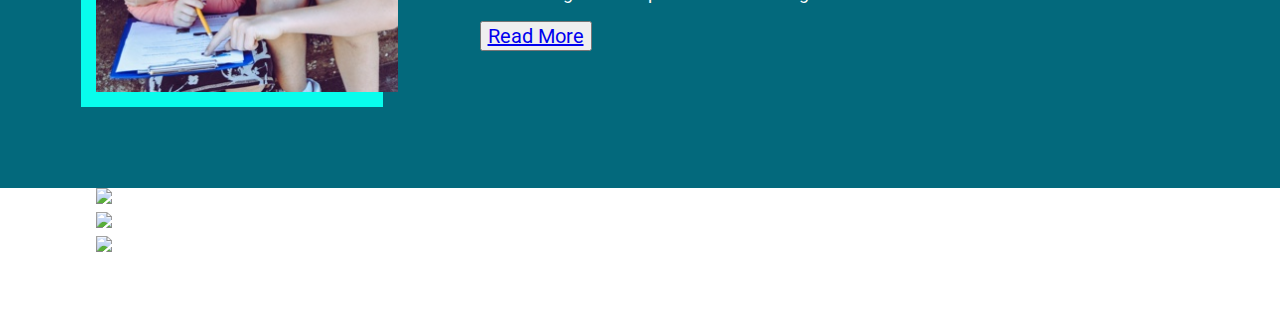
==== commit 3e637d0b: "road trips, banner, events" ====
--- a/index.html
+++ b/index.html
@@ -147,18 +147,20 @@
     <!-- SECTION: EVENTS| START (Image Left + Event Text ) -->
     <section class="events">
       <div class="wrapper">
-        <div class="eventsImage">
-          <img src="" alt="Two children looking at a sheet, on a clipboard.">
-        </div>
-        <div class="eventsText">
-          <h2>Events</h2>
-          <p>Lorem ipsum dolor sit amet, consectetur adipiscing elit. Maecenas varius tortor nibh, sit amet tempor nibh finibus
-          et. Aenean eu enim justo. Vestibulum aliquam hendrerit molestie. Maruris malesuada nisi sit amet augue accumsan tincidunt.
-          Maecenas tincidunt, velit ac porttitor pulvinar, tortor eros facilisis libero, vitae commondo nunc quam et ligula. Ut nec
-          ipsum sapien. Interdum et malesuada fames ac ante ipsum primis in faucibus. Interger id nisi nec nulla luctus lachinia non
-          eu turpis. Etiam in ex imerdiet justo tincidunt egestas. Ut porttitor urna ac augue cursus tincidunt sit amet.</p>
-          <div class="buttonWrapper">
-            <button><a href="#readMore">Read More</a></button>
+        <div class="eventsContent">
+          <div class="eventsImage">
+            <img src="./images/smallBox.jpg" alt="Two children looking at a sheet, on a clipboard.">
+          </div>
+          <div class="eventsText">
+            <h2>Events</h2>
+            <p>Lorem ipsum dolor sit amet, consectetur adipiscing elit. Maecenas varius tortor nibh, sit amet tempor nibh finibus
+            et. Aenean eu enim justo. Vestibulum aliquam hendrerit molestie. Maruris malesuada nisi sit amet augue accumsan tincidunt.
+            Maecenas tincidunt, velit ac porttitor pulvinar, tortor eros facilisis libero, vitae commondo nunc quam et ligula. Ut nec
+            ipsum sapien. Interdum et malesuada fames ac ante ipsum primis in faucibus. Interger id nisi nec nulla luctus lachinia non
+            eu turpis. Etiam in ex imerdiet justo tincidunt egestas. Ut porttitor urna ac augue cursus tincidunt sit amet.</p>
+            <div class="buttonWrapper">
+              <button><a href="#readMore">Read More</a></button>
+            </div>
           </div>
         </div>
       </div>
--- a/styles/main.css
+++ b/styles/main.css
@@ -337,9 +337,8 @@
 }
 
 .infoImageRight img {
-  -webkit-box-shadow: -15px 15px;
-          box-shadow: -15px 15px;
-  color: #08FDED;
+  -webkit-box-shadow: -15px 15px #08FDED;
+          box-shadow: -15px 15px #08FDED;
 }
 
 .infoTextLeft,
@@ -362,7 +361,7 @@
 }
 
 .roadTrip .wrapper {
-  padding: 10% 0%;
+  padding: 10% 7.5%;
 }
 
 .roadTripText {
@@ -371,6 +370,31 @@
 
 .roadTripText p {
   padding: 0% 10%;
+}
+
+.events {
+  background: #03697C;
+  padding: 7.5% 0%;
+}
+
+.events .eventsContent {
+  display: -webkit-box;
+  display: -ms-flexbox;
+  display: flex;
+}
+
+.eventsImage {
+  width: 30%;
+}
+
+.eventsImage img {
+  -webkit-box-shadow: -15px 15px #08FDED;
+          box-shadow: -15px 15px #08FDED;
+}
+
+.eventsText {
+  margin-left: 7.5%;
+  width: 70%;
 }
 
 html {
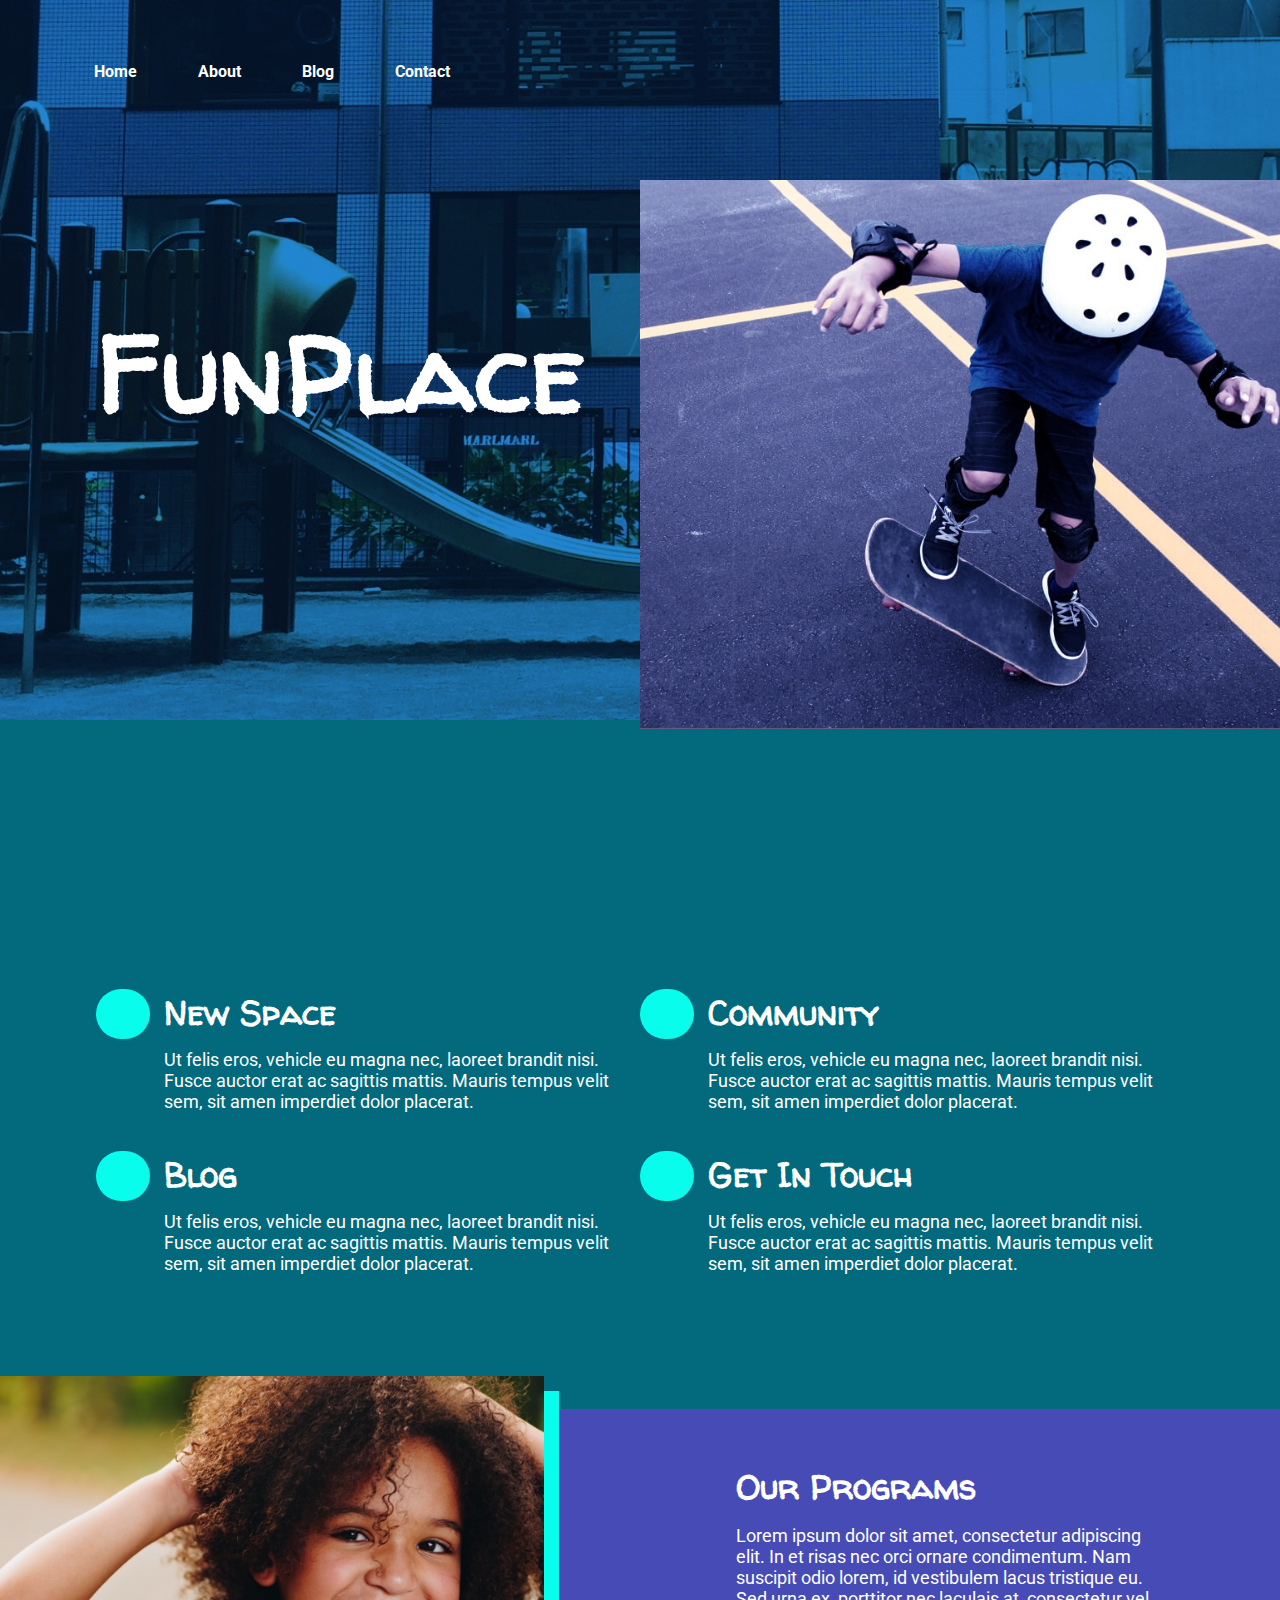
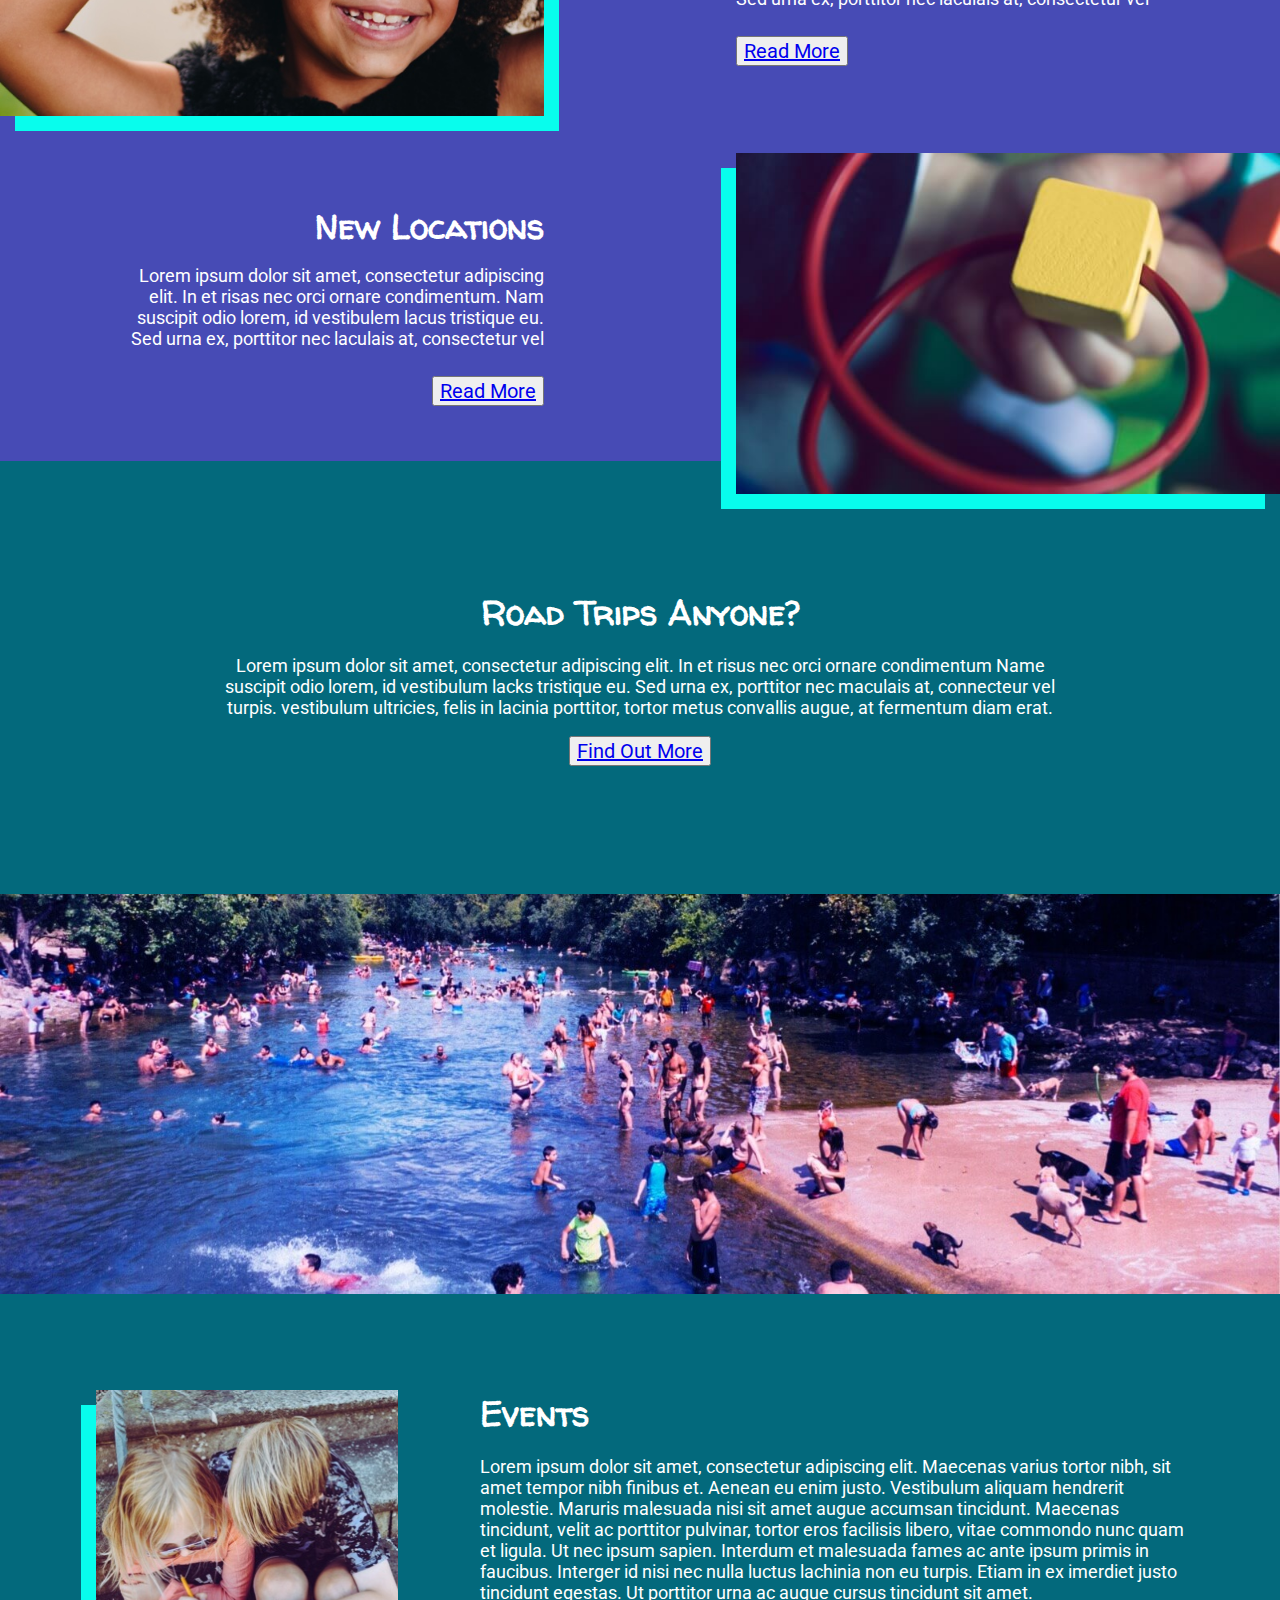
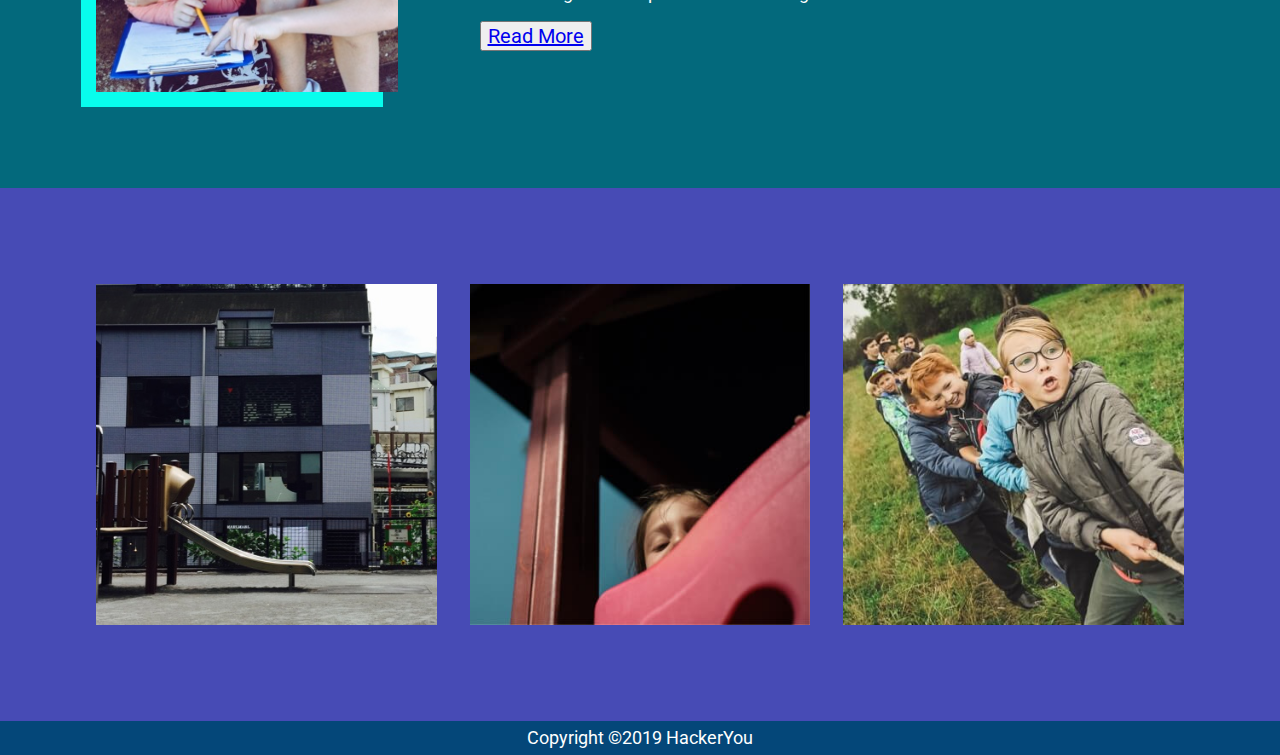
==== commit 511b1115: "copyRight added, ids @ main.scss added" ====
--- a/index.html
+++ b/index.html
@@ -17,7 +17,7 @@
   <body>
     <!-- ----------------------------------------------------------------------------------------------------- -->
     <!-- HEADER: HERO | START (Header Hero/ Top Navigation/ HERO H1 + Img) -->
-    <header class="hero">
+    <header class="hero" id="hero">
       <!-- ADD: BACKGROUND Image (Playground) onto .hero -->
       <div class="wrapper">
         <nav class="topNavi">
@@ -41,7 +41,7 @@
     <!-- SECTION: HERO  | END -->
     <!-- ----------------------------------------------------------------------------------------------------- -->
     <!-- SECTION: ABOUT | START (About Information Left + Right) -->
-    <section class="about">
+    <section class="about" id="about">
       <div class="wrapper">
         <div class="aboutLeft">
           <!-- ABOUT: NEW SPACE -->
@@ -92,7 +92,7 @@
     <!-- SECTION: ABOUT | END -->
     <!-- ----------------------------------------------------------------------------------------------------- -->
     <!-- SECTION: INFORMATION | START (Information TOP: Image Left + Text Left, BOTTOM: Text Right, Image Left)-->
-    <section class="information">
+    <section class="information" id="information">
       <!-- NOTE: No general wrapper needed because of margining layouts -->
       <!-- NOTE: Layout vertical or horizontal? -->
       <div class="infoLeft">
@@ -125,7 +125,7 @@
     <!-- SECTION: INFORMATION | END -->
     <!-- ----------------------------------------------------------------------------------------------------- -->
     <!-- SECTION: ROADTRIP | START (Roadtrip Text + Banner Image) -->
-    <section class="roadTrip">
+    <section class="roadTrip" id="roadTrip">
       <div class="wrapper">
         <div class="roadTripText">
           <!-- NOTE: Only R is captizalized, find CSS to target only the R? -->
@@ -145,7 +145,7 @@
     <!-- SECTION: ROADTRIP | END -->
     <!-- ----------------------------------------------------------------------------------------------------- -->
     <!-- SECTION: EVENTS| START (Image Left + Event Text ) -->
-    <section class="events">
+    <section class="events" id="events">
       <div class="wrapper">
         <div class="eventsContent">
           <div class="eventsImage">
@@ -168,16 +168,18 @@
     <!-- SECTION: EVENTS | END -->
     <!-- ----------------------------------------------------------------------------------------------------- -->
     <!-- SECTION: GALLERY | START (3X Image - Playground, Child Hiding, Tug a War) -->
-    <section class="gallery">
+    <section class="gallery" id="gallery">
       <div class="wrapper">
-        <div class="galleryImage">
-          <img src="" alt="Image of a playground out in the open.">
-        </div>
-        <div class="galleryImage">
-          <img src="" alt="Child hiding behind a slide.">
-        </div>
-        <div class="galleryImage">
-          <img src="" alt="Children pull a rope in a game of Tug-a-War.">
+        <div class="galleryContent">
+          <div class="galleryImage one">
+            <img src="./images/galleryImageOne.jpg" alt="Image of a playground out in the open.">
+          </div>
+          <div class="galleryImage two">
+            <img src="./images/galleryImageTwo.jpg" alt="Child hiding behind a slide.">
+          </div>
+          <div class="galleryImage three">
+            <img src="./images/galleryImageThree.jpg" alt="Children pull a rope in a game of Tug-a-War.">
+          </div>
         </div>
       </div>
     </section>
--- a/styles/main.css
+++ b/styles/main.css
@@ -397,6 +397,35 @@
   width: 70%;
 }
 
+.gallery {
+  background: #474BB5;
+  padding: 7.5% 0%;
+}
+
+.gallery .galleryContent {
+  display: -webkit-box;
+  display: -ms-flexbox;
+  display: flex;
+}
+
+.galleryImage.one {
+  margin-right: 3%;
+}
+
+.galleryImage.three {
+  margin-left: 3%;
+}
+
+.copyRight {
+  background: #044779;
+  text-align: center;
+}
+
+.copyRight p {
+  margin: 0%;
+  padding: 0.5% 0%;
+}
+
 html {
   color: #FFFFFF;
   font-family: "Roboto", sans-serif;
